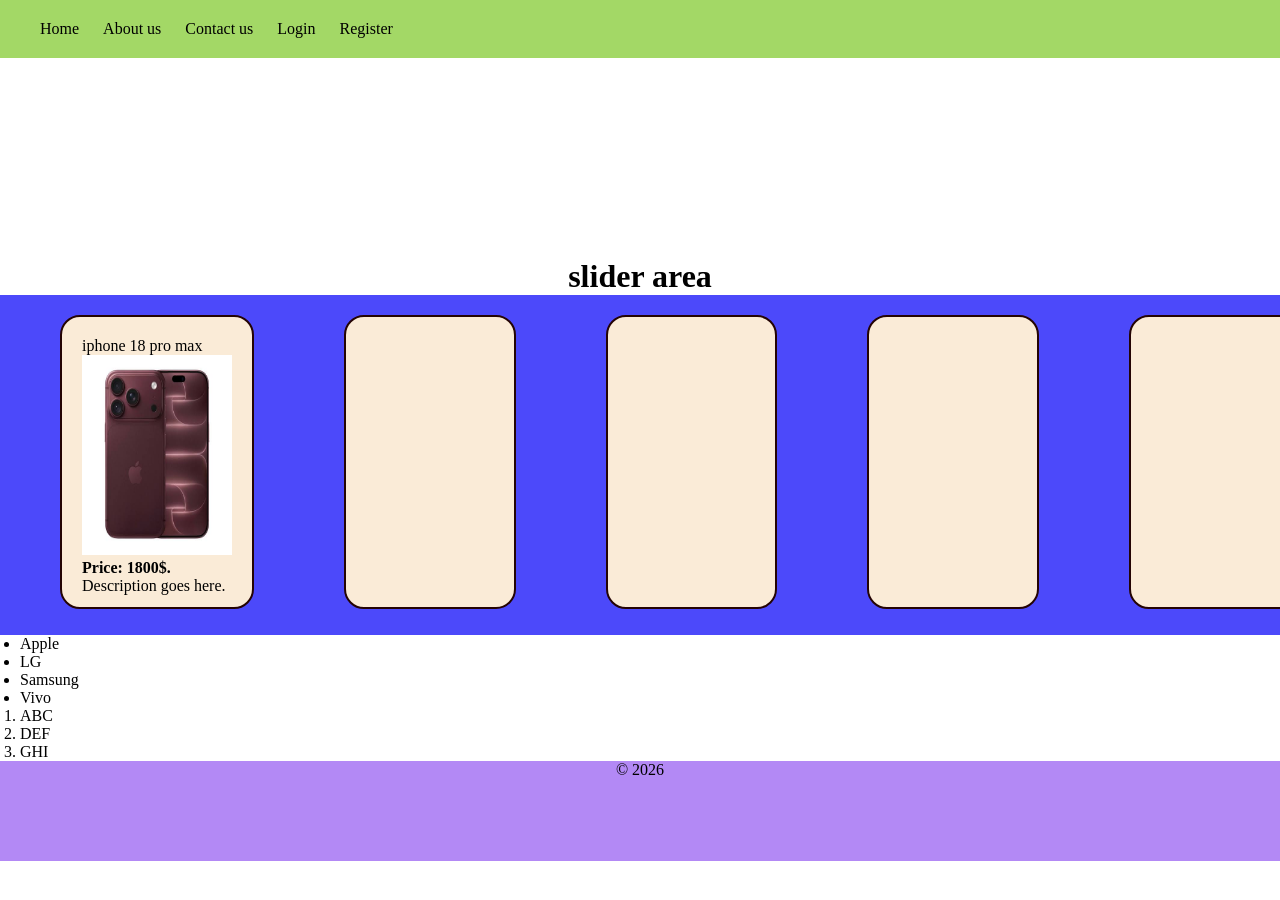
==== home.html @ a8040570 "initial" ====
<!DOCTYPE html>
<html>
    <head>
        <title> home page</title>
        <link href="style.css" rel="stylesheet">
    </head>
    <body>
        <div id="nav_bar">
            <a href="home.html">Home</a>
            <a href="about_us.html">About us</a>
            <a href="contact_us.html">Contact us</a>
            <a href="login.html">Login</a>
            <a href="register.html">Register</a>
        </div>
        <div id="slider"> </div>
        <h1> <center> slider area </center></h1>
        <div class="container">
            <div class="product">
                <span>iphone 18 pro max</span>
                <img src="images/iphone.jpg">
                <br>
                <b><span>Price: 1800$.</span></b><br>
                 <span>Description goes here.</span>
            </div>
            <div class="product"></div>
            <div class="product"></div>
            <div class="product"></div>
            <div class="product"></div>
        </div>
        <ul style="padding-left: 20px;">
            <li>Apple</li>
            <li>LG</li>
            <li>Samsung</li>
            <li>Vivo</li>
        </ul>
        <ol style="padding-left: 20px;">
            <li>ABC</li>
            <li>DEF</li>
            <li>GHI</li>
        </ol>
        <footer>
            <center> <span> &copy; 2026</span> </center>
        </footer>
    </body>
</html>
---- style.css ----
*{
                margin: 0px;
                padding: 0px;
            }
            #nav_bar{
                font: 150;
                background-color: rgb(163, 216, 102);
                padding: 20px;
            }
            #nav_bar a{
                color: rgb(0, 0, 0);
                margin-left: 20px;
                text-decoration: none;
            }
            #nav_bar a:hover{
                background-color: rgb(0, 201, 252);
            }
            #slider{
                height: 200px;
                width: 100px;
                background-color: rgb(255, 255, 255);
            }
            .container{
                height: 300px;
                width: 100%;
                background-color: rgb(76, 73, 250);
                display: flex;
                gap: 50px;
                padding: 20px;
            }
            .product{
                width: 200px;
                height: 250px;
                margin-left: 40px;
                border-radius: 20px;
                background-color: antiquewhite;
                border: 2px solid rgb(36, 4, 4);
                padding: 20px;
            }
            .product img{
                width: 150px;
                height: 200px;
            }
            #login_form {
                height: 200px;
                width: 300px;
                background-color: beige;
                border: rebeccapurple;
                text-align: center;
                margin-top: 20%;
                margin-left: 40%;
                padding: 20px;
                color: black;
                border-radius: 10px;
                box-shadow: 10px 14px 3px grey;
            }
            #login_form input{
                padding: 7px;
                margin-top: 10px;
            }
            #reg_form {
                height: 320px;
                width: 350px;
                background-color: beige;
                border: rebeccapurple;
                text-align: center;
                margin-top: 20%;
                margin-left: 40%;
                padding: 20px;
                color: black;
                border-radius: 10px;
                box-shadow: 10px 14px 3px grey;
            }
            #reg_form label{
                display: inline-block;
                width: 90px;
            }
            #reg_form input{
                padding: 7px;
                margin-top: 10px;
            }
            #submit_btn{
                background-color: bisque;
                border-radius: 10px;
                cursor: pointer;
            }
            #submit_btn :hover{
                background-color: aquamarine;
                color: brown;
            }
            footer{
                height: 100px;
                width: 100%;
                background-color: rgb(179, 137, 245);
                color: black;
            }
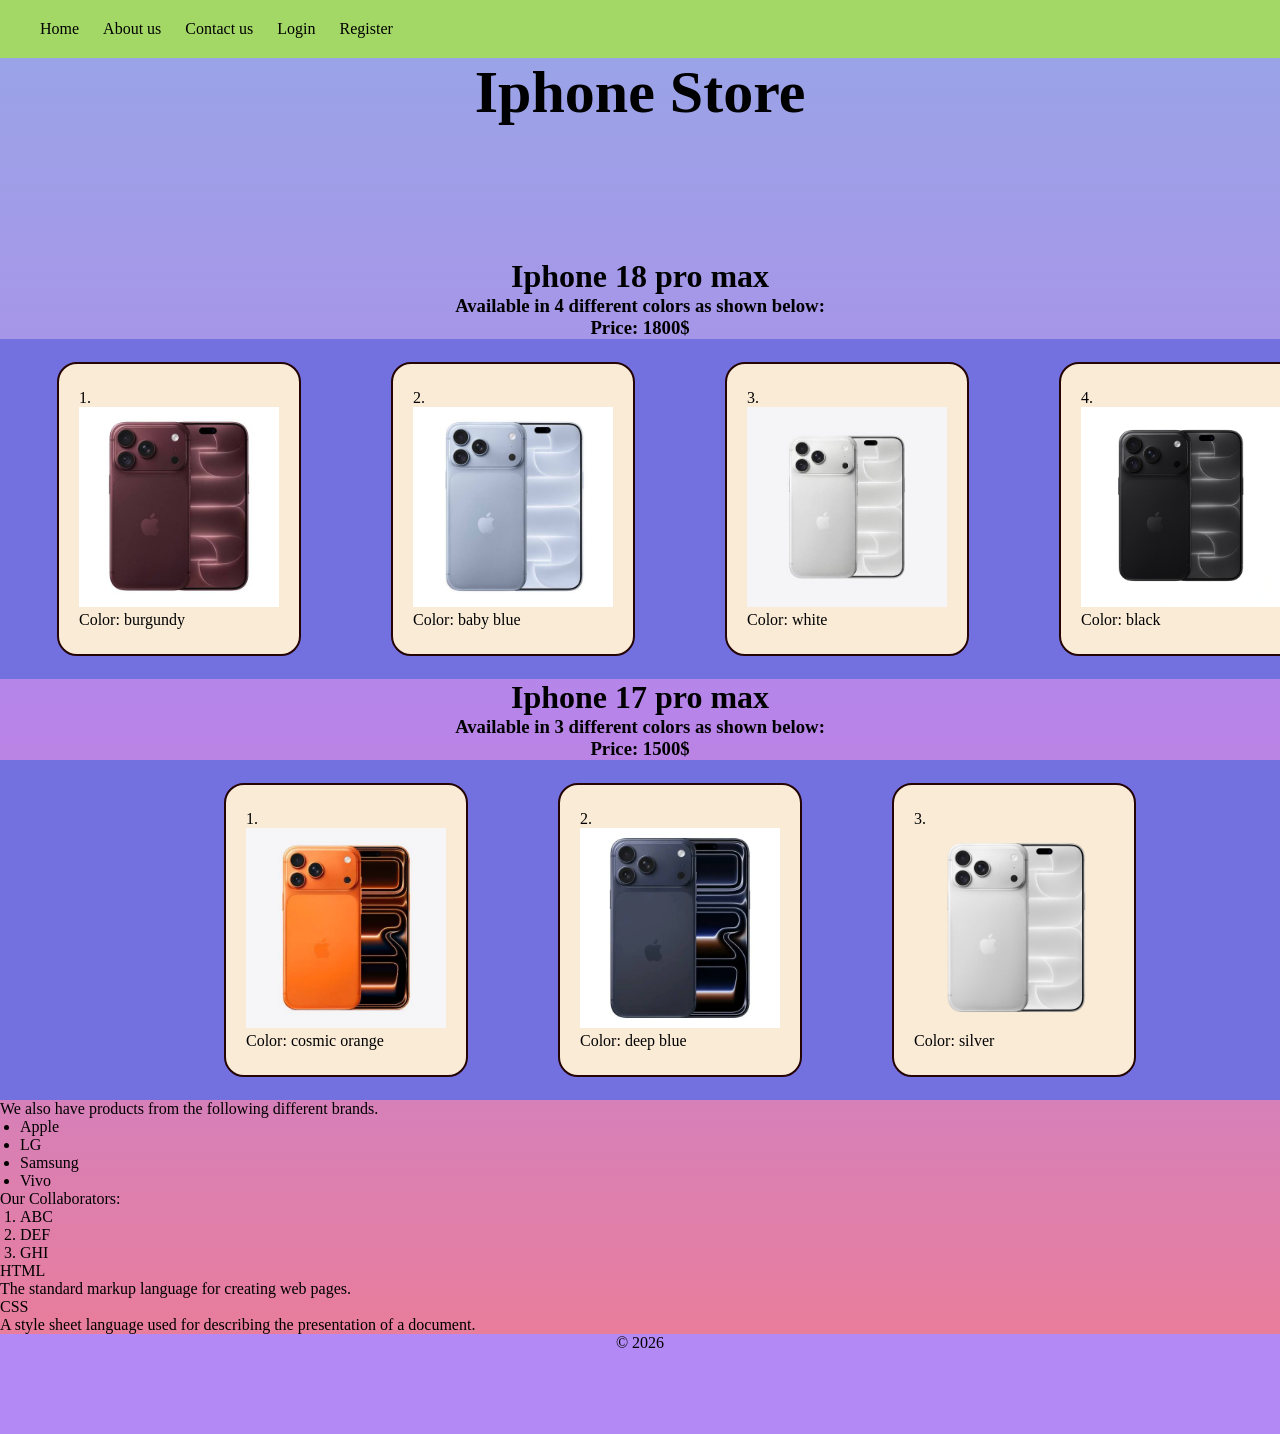
==== commit 4cf911bb: "update" ====
--- a/home.html
+++ b/home.html
@@ -12,32 +12,72 @@
             <a href="login.html">Login</a>
             <a href="register.html">Register</a>
         </div>
-        <div id="slider"> </div>
-        <h1> <center> slider area </center></h1>
+        <div id="slider"><h1 style="font-size: 60px;"><center>Iphone Store </center></h1></div>
+        <h1> <center> Iphone 18 pro max </center></h1>
+        <h3><center>Available in 4 different colors as shown below:</center></h3>
+        <h3><center>Price: 1800$</center></h3>
         <div class="container">
             <div class="product">
-                <span>iphone 18 pro max</span>
-                <img src="images/iphone.jpg">
-                <br>
-                <b><span>Price: 1800$.</span></b><br>
-                 <span>Description goes here.</span>
+                <span>1.</span><br>
+                <img src="images/iphone.jpg"><br>
+                 <span>Color: burgundy</span>
             </div>
-            <div class="product"></div>
-            <div class="product"></div>
-            <div class="product"></div>
-            <div class="product"></div>
+            <div class="product">
+            <span>2.</span><br>
+                <img src="images/iphone1.jpg"><br>
+                 <span>Color: baby blue</span>
+                 </div>
+            <div class="product">
+            <span>3.</span><br>
+                <img src="images/iphone2.jpg"><br>
+                 <span>Color: white</span>
+                 </div>
+            <div class="product">
+            <span>4.</span><br>
+                <img src="images/iphone3.jpg"><br>
+                 <span>Color: black</span>
+                 </div>
+        </div>      
+        <h1> <center> Iphone 17 pro max </center></h1>
+        <h3><center>Available in 3 different colors as shown below:</center></h3>
+        <h3><center>Price: 1500$</center></h3>
+        <div class="container">
+            <div class="product">
+                <span>1.</span><br>
+                <img src="images/iphone4.jpg"><br>
+                 <span>Color: cosmic orange</span>
+            </div>
+            <div class="product">
+            <span>2.</span><br>
+                <img src="images/iphone5.jpg"><br>
+                 <span>Color: deep blue</span>
+                 </div>
+            <div class="product">
+            <span>3.</span><br>
+                <img src="images/iphone6.jpg"><br>
+                 <span>Color: silver</span>
+                 </div>
         </div>
+        <span>We also have products from the following different brands.</span>
         <ul style="padding-left: 20px;">
             <li>Apple</li>
             <li>LG</li>
             <li>Samsung</li>
             <li>Vivo</li>
         </ul>
+        <span> Our Collaborators:</span>
         <ol style="padding-left: 20px;">
             <li>ABC</li>
             <li>DEF</li>
             <li>GHI</li>
         </ol>
+        <dl>
+        <dt>HTML</dt>
+        <dd>The standard markup language for creating web pages.</dd>
+
+        <dt>CSS</dt>
+        <dd>A style sheet language used for describing the presentation of a document.</dd>
+        </dl>
         <footer>
             <center> <span> &copy; 2026</span> </center>
         </footer>
--- a/style.css
+++ b/style.css
@@ -1,6 +1,12 @@
 *{
                 margin: 0px;
                 padding: 0px;
+            }
+             body {
+                margin: 0;
+                min-height: 100vh;
+                /* 1. Apply the ombre effect to the main page background */
+                background: linear-gradient(to bottom, #98a6e7, #b784e9, #f17c8f);
             }
             #nav_bar{
                 font: 150;
@@ -17,16 +23,18 @@
             }
             #slider{
                 height: 200px;
-                width: 100px;
-                background-color: rgb(255, 255, 255);
+                /*background-color: rgb(255, 255, 255);*/
             }
             .container{
                 height: 300px;
                 width: 100%;
-                background-color: rgb(76, 73, 250);
+                background-color: rgb(115, 113, 223);
                 display: flex;
                 gap: 50px;
                 padding: 20px;
+                align-items: center;
+                margin: 0 auto;
+                justify-content: center;
             }
             .product{
                 width: 200px;
@@ -36,9 +44,10 @@
                 background-color: antiquewhite;
                 border: 2px solid rgb(36, 4, 4);
                 padding: 20px;
+                align-content: center;
             }
             .product img{
-                width: 150px;
+                width: 200px;
                 height: 200px;
             }
             #login_form {
